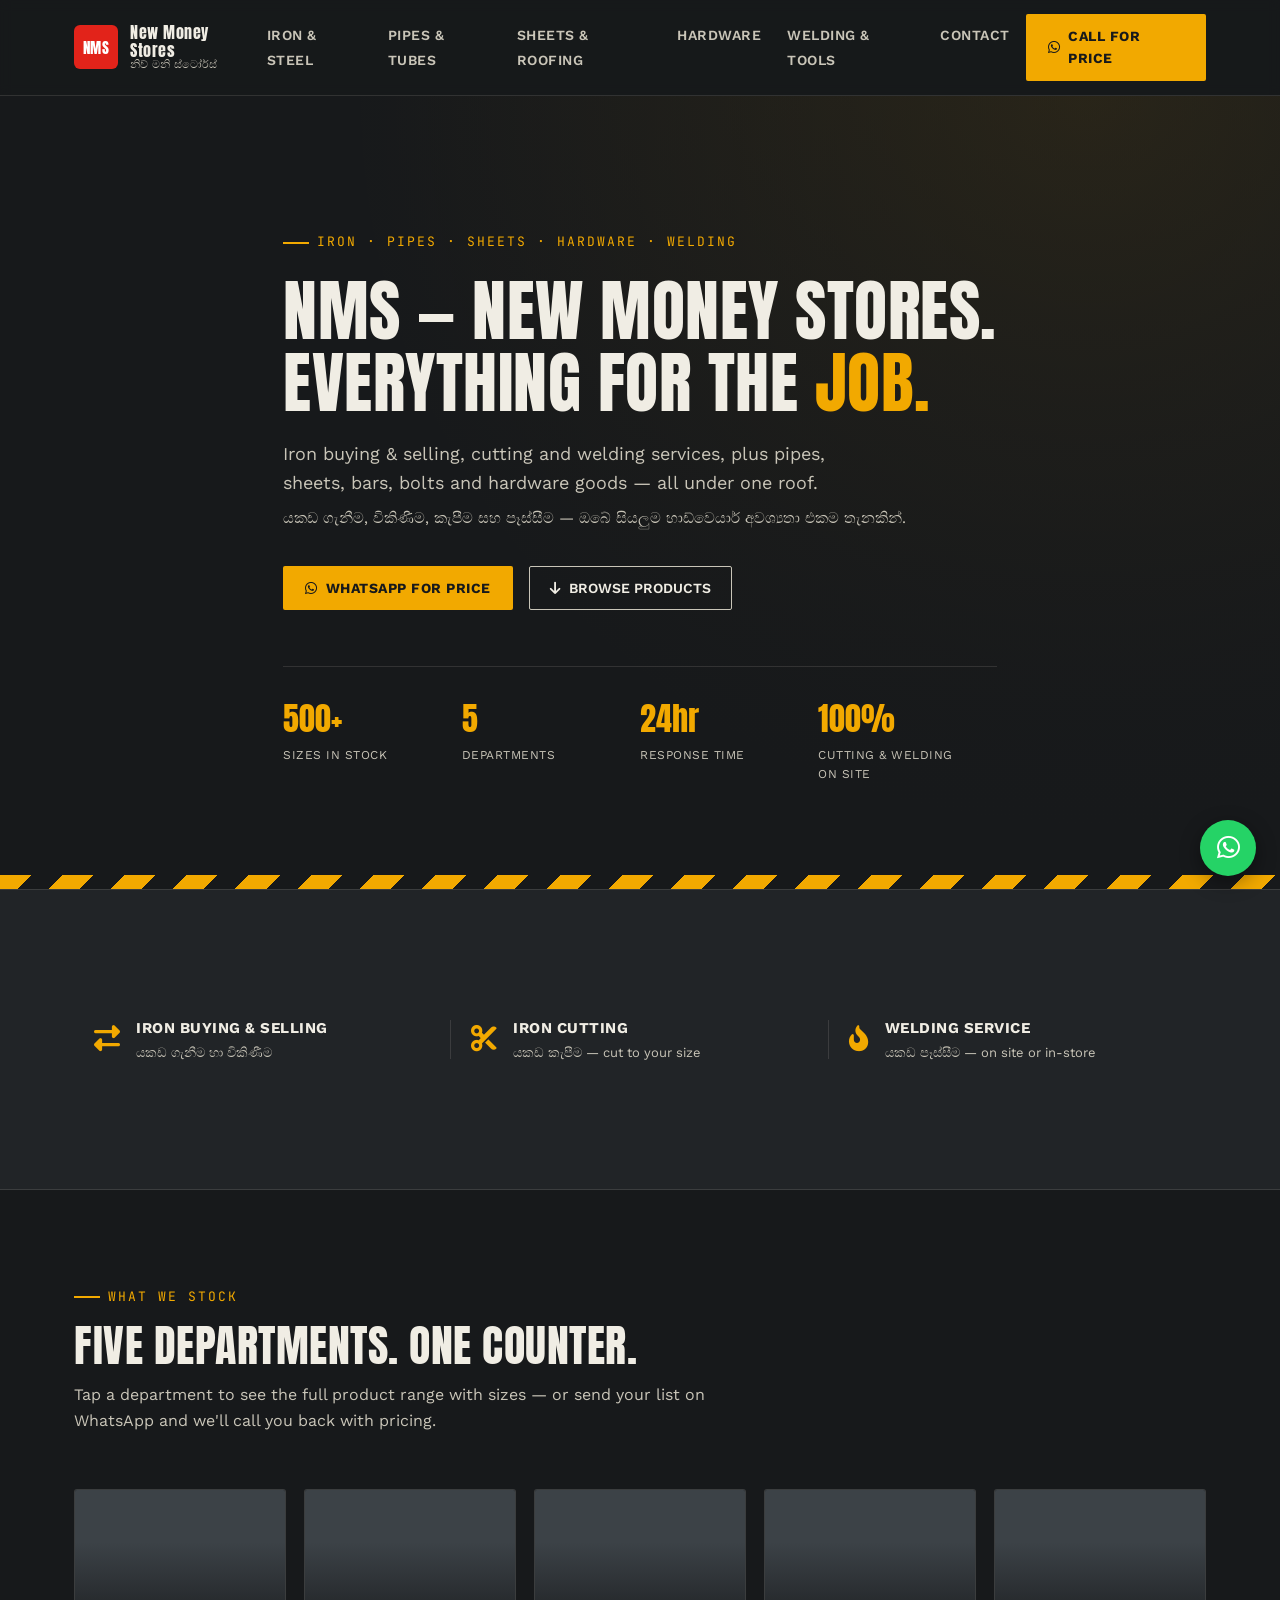
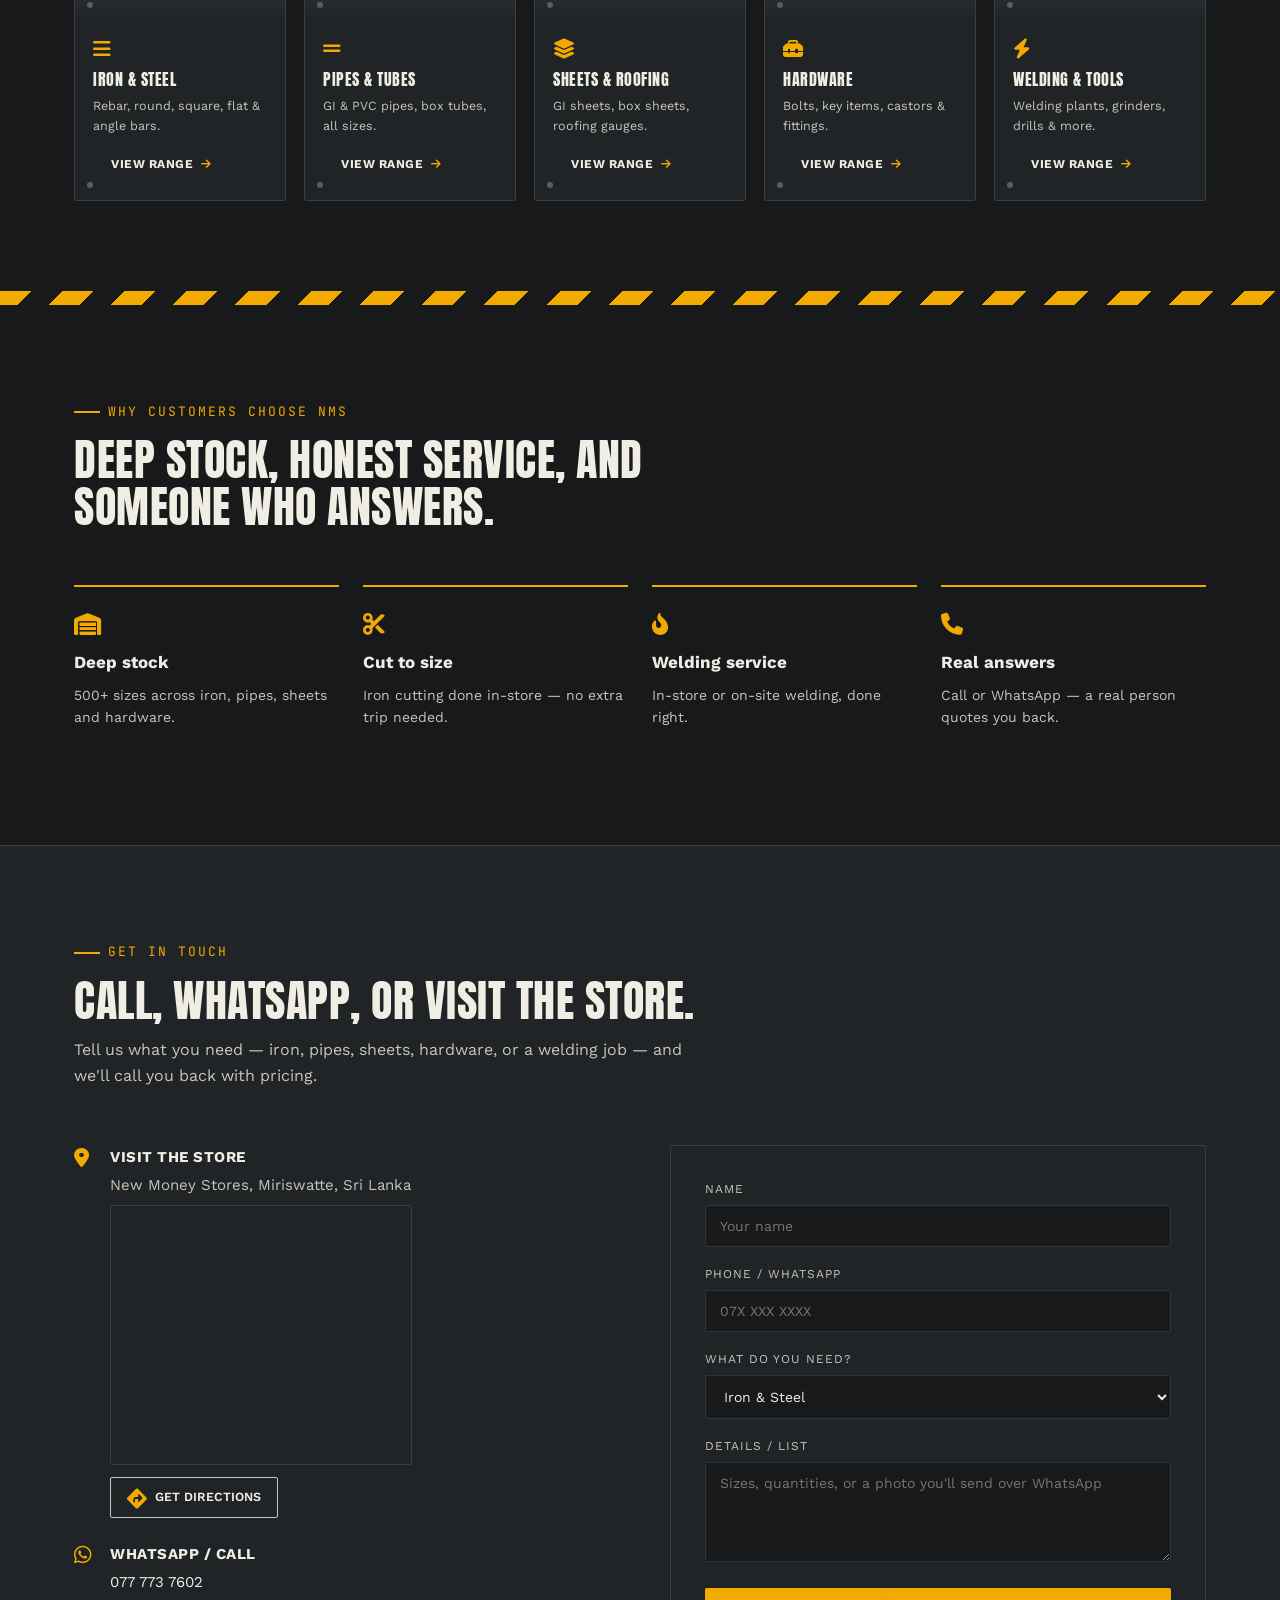
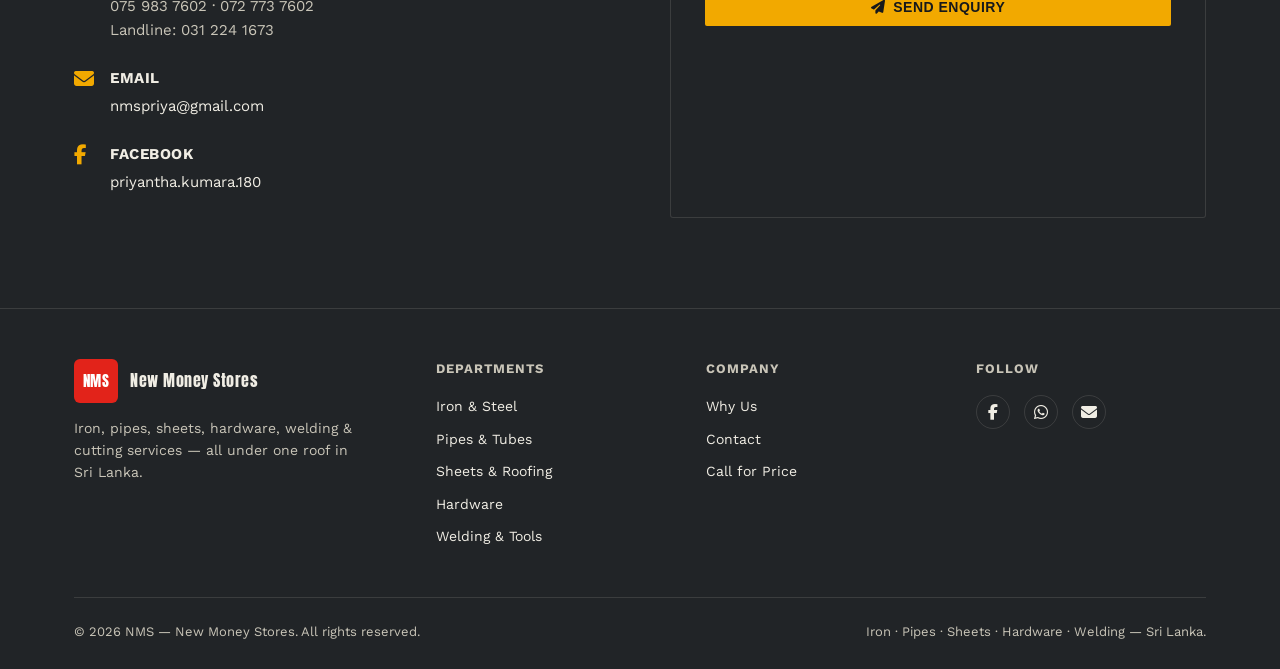
==== index.html @ d0cab682 "Update index.html" ====
<!DOCTYPE html>
<html lang="en">
<head>
<meta charset="UTF-8">
<meta name="viewport" content="width=device-width, initial-scale=1.0">
<title>NMS — New Money Stores | Iron, Steel, Pipes, Sheets, Hardware &amp; Welding</title>
<link rel="preconnect" href="https://fonts.googleapis.com">
<link href="https://fonts.googleapis.com/css2?family=Anton&family=JetBrains+Mono:wght@400;600&family=Work+Sans:wght@400;500;600;700&display=swap" rel="stylesheet">
<link rel="stylesheet" href="https://cdnjs.cloudflare.com/ajax/libs/font-awesome/6.5.1/css/all.min.css">
<link rel="stylesheet" href="styles.css"> 
  <link rel="shortcut icon" href="logo.png" type="image/png">
</head>
<body>

<div class="progress-bar" id="progressBar"></div>

<header>
  <div class="navbar">
    <a href="index.html" class="brand">
      <div class="brand-mark">NMS</div>
      <div class="brand-word">
        <span class="en">New Money Stores</span>
        <span class="si">නිව් මනි ස්ටෝර්ස්</span>
      </div>
    </a>
    <nav id="nav">
      <ul>
        <li><a href="iron.html">Iron &amp; Steel</a></li>
        <li><a href="pipes.html">Pipes &amp; Tubes</a></li>
        <li><a href="sheets.html">Sheets &amp; Roofing</a></li>
        <li><a href="hardware.html">Hardware</a></li>
        <li><a href="welding.html">Welding &amp; Tools</a></li>
        <li><a href="#contact">Contact</a></li>
      </ul>
    </nav>
    <a href="https://wa.me/94777737602" target="_blank" class="cta-btn"><i class="fa-brands fa-whatsapp"></i> Call for Price</a>
    <button class="menu-toggle" id="menuToggle"><i class="fa-solid fa-bars"></i></button>
  </div>
</header>

<div id="top"></div>

<section class="hero">
  <div class="hero-bg" style="background-image:url('https://upload.wikimedia.org/wikipedia/commons/5/57/Custom_heavy_steel_structures_and_wind_power_components.jpg');"></div>
  <div class="hero-inner">
    <span class="eyebrow">Iron · Pipes · Sheets · Hardware · Welding</span>
    <h1>NMS — New Money Stores.<br>Everything for the <span>job.</span></h1>
    <p class="lead">Iron buying &amp; selling, cutting and welding services, plus pipes, sheets, bars, bolts and hardware goods — all under one roof.</p>
    <p class="sinhala">යකඩ ගැනීම, විකිණීම, කැපීම සහ පෑස්සීම — ඔබේ සියලුම හාඩ්වෙයාර් අවශ්‍යතා එකම තැනකින්.</p>
    <div class="hero-ctas">
      <a href="https://wa.me/94777737602" target="_blank" class="cta-btn"><i class="fa-brands fa-whatsapp"></i> WhatsApp for Price</a>
      <a href="#departments" class="cta-outline"><i class="fa-solid fa-arrow-down"></i> Browse Products</a>
    </div>
    <div class="hero-stats">
      <div class="stat"><div class="num">500+</div><div class="label">Sizes in stock</div></div>
      <div class="stat"><div class="num">5</div><div class="label">Departments</div></div>
      <div class="stat"><div class="num">24hr</div><div class="label">Response time</div></div>
      <div class="stat"><div class="num">100%</div><div class="label">Cutting &amp; welding on site</div></div>
    </div>
  </div>
</section>

<div class="hazard"></div>

<section class="services-strip">
  <div class="wrap">
    <div class="service-item">
      <i class="fa-solid fa-right-left"></i>
      <div><h4>Iron Buying &amp; Selling</h4><p>යකඩ ගැනීම හා විකිණීම</p></div>
    </div>
    <div class="service-item">
      <i class="fa-solid fa-scissors"></i>
      <div><h4>Iron Cutting</h4><p>යකඩ කැපීම — cut to your size</p></div>
    </div>
    <div class="service-item">
      <i class="fa-solid fa-fire-flame-curved"></i>
      <div><h4>Welding Service</h4><p>යකඩ පෑස්සීම — on site or in-store</p></div>
    </div>
  </div>
</section>

<section id="departments">
  <div class="wrap">
    <div class="section-head">
      <span class="eyebrow">What we stock</span>
      <h2>Five departments. One counter.</h2>
      <p>Tap a department to see the full product range with sizes — or send your list on WhatsApp and we'll call you back with pricing.</p>
    </div>
    <div class="cat-grid">
      <a href="iron.html" class="cat-card reveal">
        <div class="cat-thumb"><img src="https://upload.wikimedia.org/wikipedia/commons/9/9e/Rebar_01.JPG" alt="Iron rods and steel bars" onerror="this.style.display='none'"></div>
        <div class="cat-body">
          <i class="fa-solid fa-bars"></i>
          <h3>Iron &amp; Steel</h3>
          <p>Rebar, round, square, flat &amp; angle bars.</p>
        </div>
        <span class="link">View range <i class="fa-solid fa-arrow-right"></i></span>
      </a>
      <a href="pipes.html" class="cat-card reveal">
        <div class="cat-thumb"><img src="https://upload.wikimedia.org/wikipedia/commons/0/09/Steel_pipe.jpg" alt="Pipes and tubes" onerror="this.style.display='none'"></div>
        <div class="cat-body">
          <i class="fa-solid fa-grip-lines"></i>
          <h3>Pipes &amp; Tubes</h3>
          <p>GI &amp; PVC pipes, box tubes, all sizes.</p>
        </div>
        <span class="link">View range <i class="fa-solid fa-arrow-right"></i></span>
      </a>
      <a href="sheets.html" class="cat-card reveal">
        <div class="cat-thumb"><img src="https://upload.wikimedia.org/wikipedia/commons/8/87/Mild_steel_sheet_metal_close_up.jpg" alt="Stack of metal sheets" onerror="this.style.display='none'"></div>
        <div class="cat-body">
          <i class="fa-solid fa-layer-group"></i>
          <h3>Sheets &amp; Roofing</h3>
          <p>GI sheets, box sheets, roofing gauges.</p>
        </div>
        <span class="link">View range <i class="fa-solid fa-arrow-right"></i></span>
      </a>
      <a href="hardware.html" class="cat-card reveal">
        <div class="cat-thumb"><img src="https://upload.wikimedia.org/wikipedia/commons/4/4a/Bolts_and_Nuts.jpg" alt="Nuts, bolts and hardware" onerror="this.style.display='none'"></div>
        <div class="cat-body">
          <i class="fa-solid fa-toolbox"></i>
          <h3>Hardware</h3>
          <p>Bolts, key items, castors &amp; fittings.</p>
        </div>
        <span class="link">View range <i class="fa-solid fa-arrow-right"></i></span>
      </a>
      <a href="welding.html" class="cat-card reveal">
        <div class="cat-thumb"><img src="https://upload.wikimedia.org/wikipedia/commons/a/aa/GMAW.welding.af.ncs.jpg" alt="Welding and power tools" onerror="this.style.display='none'"></div>
        <div class="cat-body">
          <i class="fa-solid fa-bolt"></i>
          <h3>Welding &amp; Tools</h3>
          <p>Welding plants, grinders, drills &amp; more.</p>
        </div>
        <span class="link">View range <i class="fa-solid fa-arrow-right"></i></span>
      </a>
    </div>
  </div>
</section>

<div class="hazard"></div>

<section id="about">
  <div class="wrap">
    <div class="section-head">
      <span class="eyebrow">Why customers choose NMS</span>
      <h2>Deep stock, honest service, and someone who answers.</h2>
    </div>
    <div class="why-grid">
      <div class="why-card reveal">
        <i class="fa-solid fa-warehouse"></i>
        <h4>Deep stock</h4>
        <p>500+ sizes across iron, pipes, sheets and hardware.</p>
      </div>
      <div class="why-card reveal">
        <i class="fa-solid fa-scissors"></i>
        <h4>Cut to size</h4>
        <p>Iron cutting done in-store — no extra trip needed.</p>
      </div>
      <div class="why-card reveal">
        <i class="fa-solid fa-fire-flame-curved"></i>
        <h4>Welding service</h4>
        <p>In-store or on-site welding, done right.</p>
      </div>
      <div class="why-card reveal">
        <i class="fa-solid fa-phone"></i>
        <h4>Real answers</h4>
        <p>Call or WhatsApp — a real person quotes you back.</p>
      </div>
    </div>
  </div>
</section>

<section id="contact" style="background:var(--charcoal-2);border-top:1px solid var(--line);">
  <div class="wrap">
    <div class="section-head">
      <span class="eyebrow">Get in touch</span>
      <h2>Call, WhatsApp, or visit the store.</h2>
      <p>Tell us what you need — iron, pipes, sheets, hardware, or a welding job — and we'll call you back with pricing.</p>
    </div>
    <div class="contact-grid">
      <div class="contact-info">
        <div class="item">
          <i class="fa-solid fa-location-dot"></i>
          <div>
            <h4>Visit the store</h4>
            <p>New Money Stores, Miriswatte, Sri Lanka</p>
            <div class="map-embed" style="height:260px;padding:0;">
              <iframe src="https://www.google.com/maps?q=New+money+stores,+Miriswatte&output=embed" width="100%" height="100%" style="border:0;filter:grayscale(35%) contrast(1.1);" allowfullscreen="" loading="lazy" referrerpolicy="no-referrer-when-downgrade"></iframe>
            </div>
            <a href="https://maps.app.goo.gl/frt9nfowcyJTjG4cA?g_st=ac" target="_blank" class="cta-outline" style="margin-top:12px;padding:8px 16px;font-size:12.5px;"><i class="fa-solid fa-diamond-turn-right"></i> Get Directions</a>
          </div>
        </div>
        <div class="item">
          <i class="fa-brands fa-whatsapp"></i>
          <div>
            <h4>WhatsApp / Call</h4>
            <p><a href="https://wa.me/94777737602" target="_blank">077 773 7602</a></p>
            <p>075 983 7602 &middot; 072 773 7602</p>
            <p>Landline: 031 224 1673</p>
          </div>
        </div>
        <div class="item">
          <i class="fa-solid fa-envelope"></i>
          <div><h4>Email</h4><p><a href="mailto:nmspriya@gmail.com">nmspriya@gmail.com</a></p></div>
        </div>
        <div class="item">
          <i class="fa-brands fa-facebook-f"></i>
          <div><h4>Facebook</h4><p><a href="https://facebook.com/priyantha.kumara.180" target="_blank">priyantha.kumara.180</a></p></div>
        </div>
      </div>
      <form>
        <label for="name">Name</label>
        <input id="name" type="text" placeholder="Your name">
        <label for="phone">Phone / WhatsApp</label>
        <input id="phone" type="tel" placeholder="07X XXX XXXX">
        <label for="category">What do you need?</label>
        <select id="category">
          <option>Iron &amp; Steel</option>
          <option>Pipes &amp; Tubes</option>
          <option>Sheets &amp; Roofing</option>
          <option>Hardware</option>
          <option>Welding &amp; Power Tools</option>
          <option>Not sure — please advise</option>
        </select>
        <label for="msg">Details / list</label>
        <textarea id="msg" placeholder="Sizes, quantities, or a photo you'll send over WhatsApp"></textarea>
        <button type="submit" class="cta-btn"><i class="fa-solid fa-paper-plane"></i> Send Enquiry</button>
      </form>
    </div>
  </div>
</section>

<footer>
  <div class="wrap">
    <div class="footer-grid">
      <div>
        <a href="index.html" class="brand" style="margin-bottom:14px;">
          <div class="brand-mark">NMS</div>
          <div class="brand-word"><span class="en">New Money Stores</span></div>
        </a>
        <p style="color:var(--paper-dim);font-size:14px;max-width:280px;">Iron, pipes, sheets, hardware, welding &amp; cutting services — all under one roof in Sri Lanka.</p>
      </div>
      <div>
        <h5>Departments</h5>
        <ul>
          <li><a href="iron.html">Iron &amp; Steel</a></li>
          <li><a href="pipes.html">Pipes &amp; Tubes</a></li>
          <li><a href="sheets.html">Sheets &amp; Roofing</a></li>
          <li><a href="hardware.html">Hardware</a></li>
          <li><a href="welding.html">Welding &amp; Tools</a></li>
        </ul>
      </div>
      <div>
        <h5>Company</h5>
        <ul>
          <li><a href="#about">Why Us</a></li>
          <li><a href="#contact">Contact</a></li>
          <li><a href="https://wa.me/94777737602" target="_blank">Call for Price</a></li>
        </ul>
      </div>
      <div>
        <h5>Follow</h5>
        <div class="social">
          <a href="https://facebook.com/priyantha.kumara.180" target="_blank"><i class="fa-brands fa-facebook-f"></i></a>
          <a href="https://wa.me/94777737602" target="_blank"><i class="fa-brands fa-whatsapp"></i></a>
          <a href="mailto:nmspriya@gmail.com"><i class="fa-solid fa-envelope"></i></a>
        </div>
      </div>
    </div>
    <div class="footer-bottom">
      <span>&copy; 2026 NMS — New Money Stores. All rights reserved.</span>
      <span>Iron &middot; Pipes &middot; Sheets &middot; Hardware &middot; Welding — Sri Lanka.</span>
    </div>
  </div>
</footer>

<a href="https://wa.me/94777737602" target="_blank" class="whatsapp-float"><i class="fa-brands fa-whatsapp"></i></a>

<script src="script.js"></script>
</body>
</html>
---- styles.css ----
:root{
  --charcoal:#17191b;
  --charcoal-2:#212427;
  --steel:#3c4247;
  --steel-light:#565e64;
  --paper:#f0ede4;
  --paper-dim:#c9c5b8;
  --amber:#f2a900;
  --rust:#d3541f;
  --brand-red:#e2231a;
  --line: rgba(240,237,228,0.12);
}
*{margin:0;padding:0;box-sizing:border-box;}
html{scroll-behavior:smooth;}
body{
  background:var(--charcoal);
  color:var(--paper);
  font-family:'Work Sans',sans-serif;
  line-height:1.6;
  overflow-x:hidden;
}
h1,h2,h3,.display{
  font-family:'Anton',sans-serif;
  font-weight:400;
  text-transform:uppercase;
  letter-spacing:0.5px;
  line-height:1.05;
}
.mono{font-family:'JetBrains Mono',monospace;}
a{color:inherit;text-decoration:none;}
ul{list-style:none;}
img{max-width:100%;display:block;}
.wrap{max-width:1180px;margin:0 auto;padding:0 24px;}

.hazard{
  height:14px;
  background:repeating-linear-gradient(135deg,var(--amber) 0 22px,#17191b 22px 44px);
}

/* Header / Logo */
header{
  position:sticky;top:0;z-index:100;
  background:rgba(23,25,27,0.92);
  backdrop-filter:blur(6px);
  border-bottom:1px solid var(--line);
}
.navbar{display:flex;align-items:center;justify-content:space-between;padding:14px 24px;max-width:1180px;margin:0 auto;gap:16px;}
.brand{display:flex;align-items:center;gap:12px;}
.brand-mark{
  width:44px;height:44px;flex-shrink:0;background:var(--brand-red);color:#fff;
  display:flex;align-items:center;justify-content:center;font-family:'Anton',sans-serif;
  font-size:15px;border-radius:6px;letter-spacing:0.5px;line-height:1;
}
.brand-word{display:flex;flex-direction:column;line-height:1.15;}
.brand-word .en{font-family:'Anton',sans-serif;font-size:16px;letter-spacing:0.5px;}
.brand-word .si{font-size:11px;color:var(--paper-dim);font-family:'Work Sans',sans-serif;}
nav ul{display:flex;gap:26px;}
nav a{font-size:14px;font-weight:600;text-transform:uppercase;letter-spacing:0.5px;color:var(--paper-dim);transition:color .2s;}
nav a:hover, nav a.active{color:var(--amber);}
.cta-btn{
  background:var(--amber);color:var(--charcoal);font-weight:700;
  padding:11px 22px;border-radius:2px;font-size:14px;text-transform:uppercase;letter-spacing:0.5px;
  display:inline-flex;align-items:center;gap:8px;transition:background .2s,transform .2s;
  border:none;cursor:pointer;
}
.cta-btn:hover{background:var(--rust);color:var(--paper);transform:translateY(-1px);}
.cta-btn.small{padding:8px 16px;font-size:12.5px;}
.cta-outline{
  border:1.5px solid var(--paper-dim);color:var(--paper);
  padding:10px 20px;border-radius:2px;font-size:14px;font-weight:600;text-transform:uppercase;
  display:inline-flex;align-items:center;gap:8px;
}
.cta-outline:hover{border-color:var(--amber);color:var(--amber);}
.menu-toggle{display:none;background:none;border:none;color:var(--paper);font-size:24px;cursor:pointer;}

.progress-bar{position:fixed;top:0;left:0;height:3px;width:0%;background:var(--amber);z-index:300;transition:width .1s linear;}

/* Hero (home page) */
.hero{
  position:relative;padding:130px 24px 90px;overflow:hidden;min-height:600px;display:flex;align-items:center;
}
.hero-bg{
  position:absolute;inset:0;z-index:0;
  background-size:cover;background-position:center 60%;
  filter:grayscale(45%) contrast(1.15) brightness(0.55);
  transform:scale(1.08);
}
.hero::before{
  content:"";position:absolute;inset:0;z-index:1;
  background:
    linear-gradient(180deg, rgba(23,25,27,0.55) 0%, rgba(23,25,27,0.75) 55%, var(--charcoal) 100%),
    radial-gradient(circle at 85% 0%, rgba(242,169,0,0.18), transparent 55%);
}
.hero-inner{max-width:1180px;margin:0 auto;position:relative;z-index:2;}
.hero-inner h1, .hero-inner p, .hero-inner .eyebrow, .hero-inner .hero-ctas, .hero-inner .hero-stats{
  opacity:0;animation:riseIn .8s ease forwards;
}
.hero-inner .eyebrow{animation-delay:.05s;}
.hero-inner h1{animation-delay:.15s;}
.hero-inner p.lead{animation-delay:.3s;}
.hero-inner p.sinhala{animation-delay:.4s;opacity:0;animation:riseIn .8s ease forwards;}
.hero-inner .hero-ctas{animation-delay:.5s;}
.hero-inner .hero-stats{animation-delay:.65s;}
@keyframes riseIn{from{opacity:0;transform:translateY(18px);}to{opacity:1;transform:translateY(0);}}
@media (prefers-reduced-motion: reduce){
  .hero-inner h1, .hero-inner p, .hero-inner .eyebrow, .hero-inner .hero-ctas, .hero-inner .hero-stats{animation:none;opacity:1;}
}
.eyebrow{
  display:inline-flex;align-items:center;gap:8px;
  color:var(--amber);font-family:'JetBrains Mono',monospace;font-size:13px;
  letter-spacing:2px;text-transform:uppercase;margin-bottom:22px;
}
.eyebrow::before{content:"";width:26px;height:2px;background:var(--amber);display:inline-block;}
.hero h1{font-size:clamp(38px,5.6vw,68px);max-width:820px;}
.hero h1 span{color:var(--amber);}
.hero p.lead{max-width:580px;margin-top:22px;font-size:18px;color:var(--paper-dim);}
.hero .sinhala{font-family:'Work Sans',sans-serif;font-size:15px;color:var(--paper-dim);margin-top:8px;opacity:0.85;}
.hero-ctas{display:flex;gap:16px;margin-top:36px;flex-wrap:wrap;}
.hero-stats{display:flex;gap:0;margin-top:56px;border-top:1px solid var(--line);padding-top:26px;flex-wrap:wrap;}
.stat{flex:1;min-width:140px;padding-right:24px;}
.stat .num{font-family:'Anton',sans-serif;font-size:32px;color:var(--amber);}
.stat .label{font-size:12px;color:var(--paper-dim);text-transform:uppercase;letter-spacing:0.5px;margin-top:2px;}

/* Page hero (department pages) */
.page-hero{
  position:relative;padding:64px 24px 50px;overflow:hidden;min-height:260px;
  display:flex;align-items:flex-end;
}
.page-hero-bg{
  position:absolute;inset:0;z-index:0;background-size:cover;background-position:center;
  filter:grayscale(55%) contrast(1.15) brightness(0.45) sepia(6%);
}
.page-hero::before{
  content:"";position:absolute;inset:0;z-index:1;
  background:linear-gradient(180deg, rgba(23,25,27,0.4) 0%, var(--charcoal) 100%);
}
.page-hero-inner{position:relative;z-index:2;max-width:1180px;margin:0 auto;padding:0 24px;width:100%;}
.breadcrumb{font-family:'JetBrains Mono',monospace;font-size:12.5px;color:var(--paper-dim);margin-bottom:14px;}
.breadcrumb a:hover{color:var(--amber);}
.page-hero h1{font-size:clamp(32px,5vw,54px);}
.page-hero p{color:var(--paper-dim);margin-top:12px;max-width:560px;font-size:16px;}

section{padding:90px 0;}
.section-head{max-width:640px;margin-bottom:56px;}
.section-head .eyebrow{margin-bottom:14px;}
.section-head h2{font-size:clamp(28px,4vw,44px);}
.section-head p{color:var(--paper-dim);margin-top:14px;font-size:16px;}

/* Services strip */
.services-strip{background:var(--charcoal-2);border-top:1px solid var(--line);border-bottom:1px solid var(--line);}
.services-strip .wrap{display:grid;grid-template-columns:repeat(3,1fr);gap:0;padding-top:36px;padding-bottom:36px;}
.service-item{display:flex;align-items:center;gap:16px;padding:0 20px;position:relative;}
.service-item:not(:last-child)::after{content:"";position:absolute;right:0;top:10%;height:80%;width:1px;background:var(--line);}
.service-item i{font-size:26px;color:var(--amber);flex-shrink:0;}
.service-item h4{font-size:15px;text-transform:uppercase;letter-spacing:0.5px;margin-bottom:3px;}
.service-item p{font-size:13px;color:var(--paper-dim);}

/* Category overview grid (home) */
.cat-grid{display:grid;grid-template-columns:repeat(5,1fr);gap:18px;}
.cat-card{
  background:var(--charcoal-2);border:1px solid var(--line);border-radius:3px;
  padding:0 0 22px;position:relative;transition:transform .25s,border-color .25s;overflow:hidden;
  display:block;
}
.cat-card::before,.cat-card::after{
  content:"";position:absolute;width:6px;height:6px;border-radius:50%;
  background:var(--steel-light);top:112px;left:12px;box-shadow:calc(100% - 6px) 0 0 var(--steel-light);z-index:3;
}
.cat-card::after{top:auto;bottom:12px;box-shadow:calc(100% - 6px) 0 0 var(--steel-light);}
.cat-card:hover{transform:translateY(-6px);border-color:var(--amber);}
.cat-thumb{position:relative;height:130px;overflow:hidden;background:var(--steel);}
.cat-thumb img{
  width:100%;height:100%;object-fit:cover;
  filter:grayscale(85%) contrast(1.1) brightness(0.75);
  transition:filter .4s ease,transform .5s ease;
}
.cat-card:hover .cat-thumb img{filter:grayscale(0%) contrast(1.05) brightness(0.9);transform:scale(1.06);}
.cat-thumb::after{content:"";position:absolute;inset:0;background:linear-gradient(180deg,transparent 40%,var(--charcoal-2) 100%);}
.cat-body{padding:18px 18px 0;}
.cat-card i{font-size:20px;color:var(--amber);margin-bottom:12px;display:inline-block;}
.cat-card h3{font-size:16px;margin-bottom:8px;}
.cat-card p{font-size:12.5px;color:var(--paper-dim);margin-bottom:14px;}
.cat-card .link{font-size:12px;font-weight:700;text-transform:uppercase;color:var(--paper);letter-spacing:0.5px;padding:0 18px 4px;display:inline-block;margin-left:18px;}
.cat-card .link i{font-size:11px;margin:0 0 0 4px;}

.reveal{opacity:0;transform:translateY(28px);transition:opacity .7s ease, transform .7s ease;}
.reveal.visible{opacity:1;transform:translateY(0);}
.cat-grid .cat-card:nth-child(1){transition-delay:0s;}
.cat-grid .cat-card:nth-child(2){transition-delay:.08s;}
.cat-grid .cat-card:nth-child(3){transition-delay:.16s;}
.cat-grid .cat-card:nth-child(4){transition-delay:.24s;}
.cat-grid .cat-card:nth-child(5){transition-delay:.32s;}
.why-grid .why-card:nth-child(1){transition-delay:0s;}
.why-grid .why-card:nth-child(2){transition-delay:.1s;}
.why-grid .why-card:nth-child(3){transition-delay:.2s;}
.why-grid .why-card:nth-child(4){transition-delay:.3s;}
.product-grid .product-card:nth-child(4n+1){transition-delay:0s;}
.product-grid .product-card:nth-child(4n+2){transition-delay:.06s;}
.product-grid .product-card:nth-child(4n+3){transition-delay:.12s;}
.product-grid .product-card:nth-child(4n+4){transition-delay:.18s;}
@media (prefers-reduced-motion: reduce){.reveal{opacity:1;transform:none;transition:none;}}

/* Bands (home page department previews) */
.band{border-top:1px solid var(--line);}
.band.alt{background:var(--charcoal-2);}
.band-inner{display:grid;grid-template-columns:0.9fr 1.1fr;gap:60px;align-items:start;}
.band-visual{
  background:var(--steel);border-radius:3px;min-height:360px;position:relative;overflow:hidden;
  display:flex;align-items:center;justify-content:center;border:1px solid var(--line);
}
.band-visual img{
  position:absolute;inset:0;width:100%;height:100%;object-fit:cover;
  filter:grayscale(70%) contrast(1.15) brightness(0.62) sepia(8%);
  transition:transform .6s ease, filter .5s ease;
}
.band-visual:hover img{transform:scale(1.05);filter:grayscale(20%) contrast(1.1) brightness(0.75) sepia(4%);}
.band-visual::before{
  content:"";position:absolute;inset:0;z-index:1;
  background:linear-gradient(160deg, rgba(242,169,0,0.16), rgba(23,25,27,0.35) 60%);
  mix-blend-mode:multiply;
}
.band-visual .tag{
  position:absolute;bottom:18px;left:18px;background:var(--amber);color:var(--charcoal);
  font-family:'JetBrains Mono',monospace;font-size:12px;padding:6px 12px;border-radius:2px;font-weight:600;z-index:3;
}
.band-text .num-tag{font-family:'JetBrains Mono',monospace;color:var(--amber);font-size:13px;letter-spacing:2px;margin-bottom:10px;display:block;}
.band-text h3{font-size:clamp(24px,3vw,34px);margin-bottom:16px;}
.band-text p{color:var(--paper-dim);margin-bottom:24px;max-width:520px;}
.spec-grid{display:grid;grid-template-columns:1fr 1fr;gap:12px 24px;margin-bottom:28px;}
.spec-grid div{border-bottom:1px solid var(--line);padding-bottom:10px;}
.spec-grid .k{font-size:11px;text-transform:uppercase;letter-spacing:1px;color:var(--paper-dim);}
.spec-grid .v{font-family:'JetBrains Mono',monospace;font-size:13.5px;margin-top:2px;}
.price-note{
  display:inline-flex;align-items:center;gap:8px;background:rgba(242,169,0,0.1);
  border:1px solid rgba(242,169,0,0.35);color:var(--amber);font-size:12.5px;
  padding:8px 14px;border-radius:2px;margin-bottom:20px;font-weight:600;
}

/* Product grid (department pages) */
.product-grid{display:grid;grid-template-columns:repeat(4,1fr);gap:20px;}
.product-card{
  background:var(--charcoal-2);border:1px solid var(--line);border-radius:3px;overflow:hidden;
  display:flex;flex-direction:column;transition:transform .25s,border-color .25s;
}
.product-card:hover{transform:translateY(-5px);border-color:var(--amber);}
.product-thumb{position:relative;height:150px;overflow:hidden;background:var(--steel);}
.product-thumb img{
  width:100%;height:100%;object-fit:cover;filter:grayscale(75%) contrast(1.1) brightness(0.78);
  transition:filter .4s ease,transform .5s ease;
}
.product-card:hover .product-thumb img{filter:grayscale(10%) contrast(1.05) brightness(0.92);transform:scale(1.07);}
.product-body{padding:16px 16px 18px;display:flex;flex-direction:column;flex:1;}
.product-body h4{font-family:'Work Sans',sans-serif;font-weight:700;font-size:14.5px;margin-bottom:6px;}
.product-body .spec{font-family:'JetBrains Mono',monospace;font-size:12px;color:var(--paper-dim);margin-bottom:14px;}
.product-body .call-price{
  margin-top:auto;display:flex;align-items:center;justify-content:space-between;gap:8px;
  font-size:12px;color:var(--amber);font-weight:700;text-transform:uppercase;letter-spacing:0.4px;
  border-top:1px solid var(--line);padding-top:12px;
}
.product-body .call-price i{font-size:15px;}

.subcategory-head{margin:56px 0 24px;}
.subcategory-head:first-of-type{margin-top:0;}
.subcategory-head h3{font-size:20px;color:var(--paper);display:flex;align-items:center;gap:10px;}
.subcategory-head h3::before{content:"";width:20px;height:3px;background:var(--amber);display:inline-block;}

.bottom-cta{
  background:var(--charcoal-2);border-top:1px solid var(--line);border-bottom:1px solid var(--line);
  padding:56px 0;text-align:center;
}
.bottom-cta h2{font-size:clamp(24px,3.4vw,36px);margin-bottom:14px;}
.bottom-cta p{color:var(--paper-dim);margin-bottom:26px;max-width:500px;margin-left:auto;margin-right:auto;}

/* Why us */
.why-grid{display:grid;grid-template-columns:repeat(4,1fr);gap:24px;}
.why-card{padding:26px 0;border-top:2px solid var(--amber);}
.why-card i{font-size:22px;color:var(--amber);margin-bottom:14px;}
.why-card h4{font-family:'Work Sans',sans-serif;font-weight:700;font-size:17px;margin-bottom:8px;}
.why-card p{font-size:14px;color:var(--paper-dim);}

/* Contact */
.contact-grid{display:grid;grid-template-columns:1fr 1fr;gap:60px;}
.contact-info .item{display:flex;gap:16px;margin-bottom:24px;}
.contact-info .item i{color:var(--amber);font-size:20px;margin-top:3px;width:20px;}
.contact-info .item h4{font-size:15px;text-transform:uppercase;letter-spacing:0.5px;margin-bottom:4px;}
.contact-info .item p{color:var(--paper-dim);font-size:15px;}
.contact-info .item a{color:var(--paper);}
.contact-info .item a:hover{color:var(--amber);}
.map-embed{
  margin-top:8px;border-radius:3px;overflow:hidden;border:1px solid var(--line);
  height:220px;background:var(--charcoal-2);display:flex;align-items:center;justify-content:center;
  color:var(--paper-dim);font-size:13px;text-align:center;padding:20px;
}
form{background:var(--charcoal-2);padding:34px;border:1px solid var(--line);border-radius:3px;}
form label{font-size:12px;text-transform:uppercase;letter-spacing:1px;color:var(--paper-dim);display:block;margin-bottom:6px;}
form input,form select,form textarea{
  width:100%;background:var(--charcoal);border:1px solid var(--line);color:var(--paper);
  padding:12px 14px;margin-bottom:18px;border-radius:2px;font-family:'Work Sans',sans-serif;font-size:14px;
}
form input:focus,form select:focus,form textarea:focus{outline:2px solid var(--amber);border-color:transparent;}
form textarea{resize:vertical;min-height:100px;}
form button{width:100%;justify-content:center;}

footer{border-top:1px solid var(--line);padding:50px 0 26px;background:var(--charcoal-2);}
.footer-grid{display:grid;grid-template-columns:1.4fr 1fr 1fr 1fr;gap:40px;margin-bottom:40px;}
.footer-grid h5{font-size:13px;text-transform:uppercase;letter-spacing:1px;margin-bottom:16px;color:var(--paper-dim);}
.footer-grid ul li{margin-bottom:10px;font-size:14px;}
.footer-grid ul li a:hover{color:var(--amber);}
.footer-bottom{display:flex;justify-content:space-between;align-items:center;padding-top:24px;border-top:1px solid var(--line);font-size:13px;color:var(--paper-dim);flex-wrap:wrap;gap:12px;}
.social{display:flex;gap:14px;}
.social a{width:34px;height:34px;border:1px solid var(--line);border-radius:50%;display:flex;align-items:center;justify-content:center;transition:border-color .2s,color .2s;}
.social a:hover{border-color:var(--amber);color:var(--amber);}

.whatsapp-float{
  position:fixed;bottom:24px;right:24px;z-index:200;
  background:#25D366;color:#fff;width:56px;height:56px;border-radius:50%;
  display:flex;align-items:center;justify-content:center;font-size:26px;
  box-shadow:0 6px 20px rgba(0,0,0,0.4);
}

@media(max-width:1000px){
  .cat-grid{grid-template-columns:repeat(3,1fr);}
  .product-grid{grid-template-columns:repeat(3,1fr);}
  .services-strip .wrap{grid-template-columns:1fr;gap:20px;}
  .service-item:not(:last-child)::after{display:none;}
}
@media(max-width:900px){
  nav{position:fixed;top:70px;left:0;right:0;background:var(--charcoal);border-bottom:1px solid var(--line);
    flex-direction:column;padding:20px 24px;display:none;}
  nav.open{display:flex;}
  nav ul{flex-direction:column;gap:18px;}
  .navbar .cta-btn{display:none;}
  .menu-toggle{display:block;}
  .why-grid{grid-template-columns:repeat(2,1fr);}
  .band-inner{grid-template-columns:1fr;gap:30px;}
  .band-visual{min-height:220px;}
  .contact-grid{grid-template-columns:1fr;}
  .footer-grid{grid-template-columns:1fr 1fr;}
  .hero-stats{gap:20px;}
}
@media(max-width:600px){
  .cat-grid{grid-template-columns:repeat(2,1fr);}
  .product-grid{grid-template-columns:repeat(2,1fr);}
}
@media(max-width:520px){
  .cat-grid{grid-template-columns:1fr;}
  .product-grid{grid-template-columns:1fr;}
  .why-grid{grid-template-columns:1fr;}
  .footer-grid{grid-template-columns:1fr;}
  .spec-grid{grid-template-columns:1fr;}
}
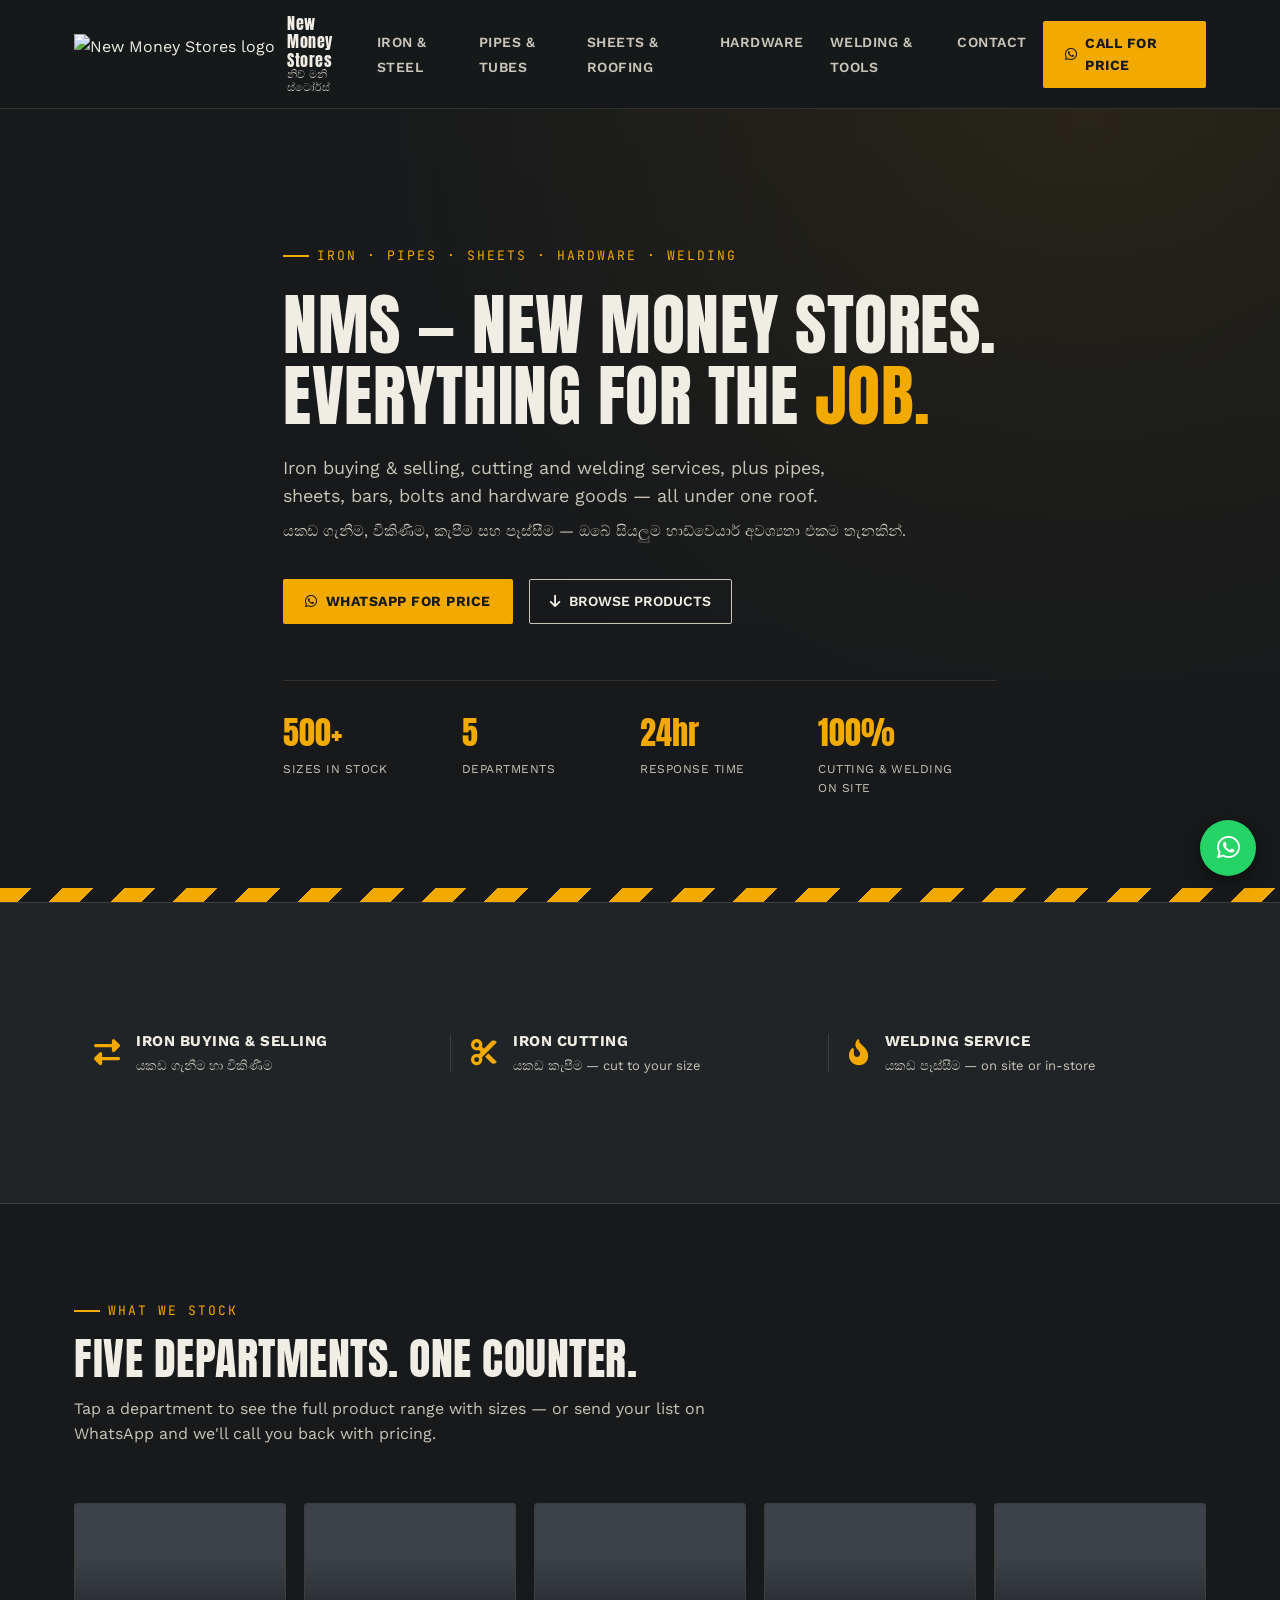
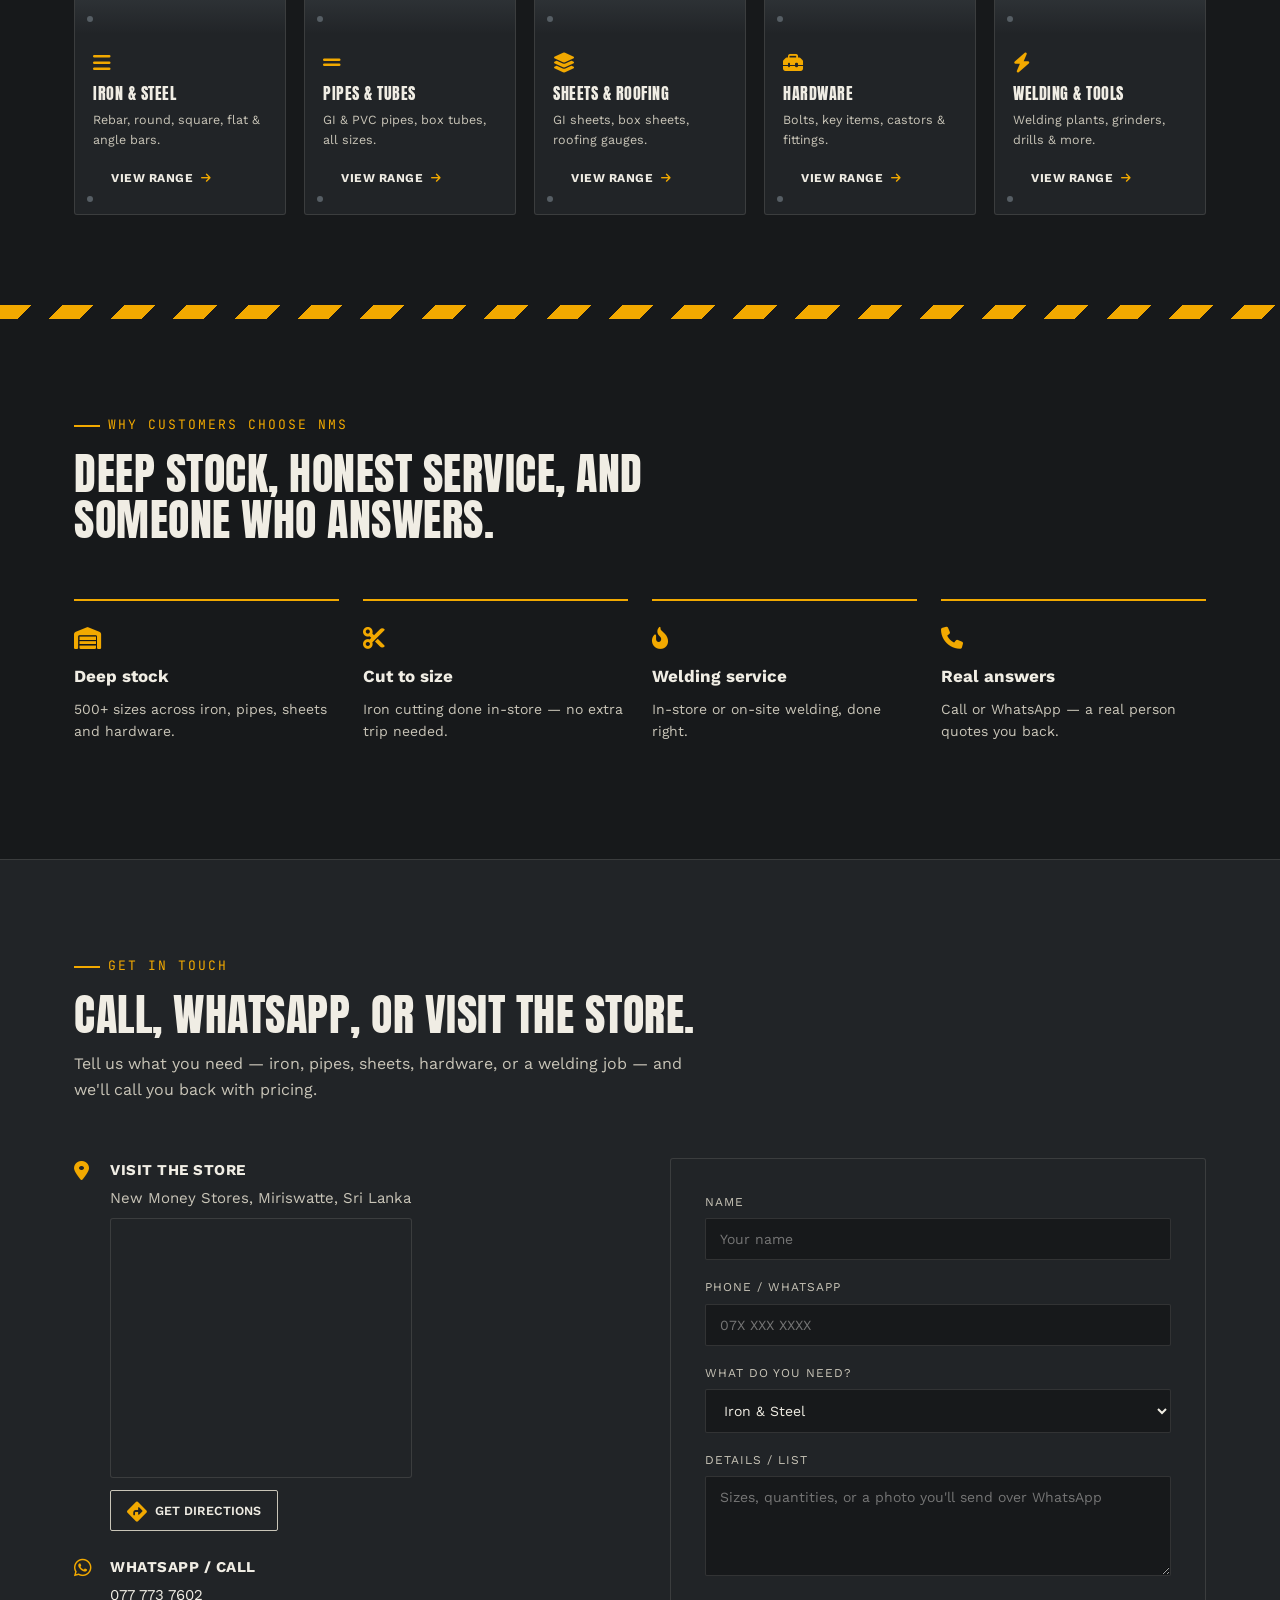
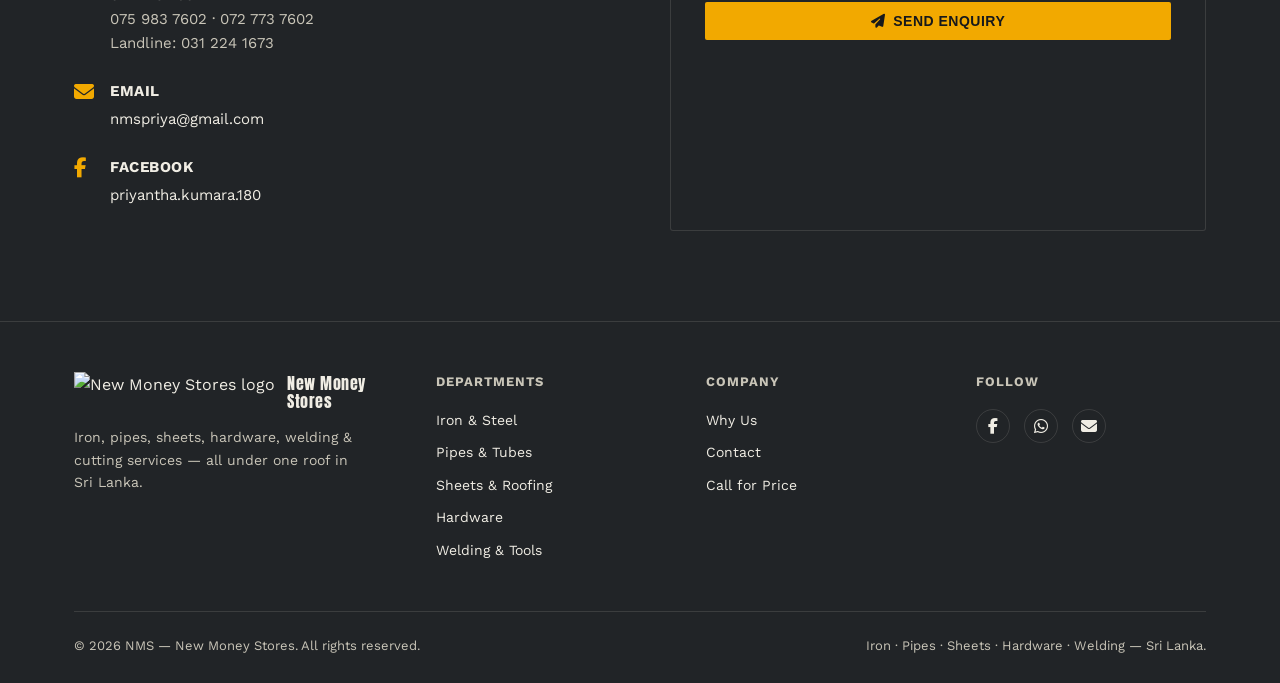
==== commit 890413f8: "Add files via upload" ====
--- a/index.html
+++ b/index.html
@@ -7,8 +7,7 @@
 <link rel="preconnect" href="https://fonts.googleapis.com">
 <link href="https://fonts.googleapis.com/css2?family=Anton&family=JetBrains+Mono:wght@400;600&family=Work+Sans:wght@400;500;600;700&display=swap" rel="stylesheet">
 <link rel="stylesheet" href="https://cdnjs.cloudflare.com/ajax/libs/font-awesome/6.5.1/css/all.min.css">
-<link rel="stylesheet" href="styles.css"> 
-  <link rel="shortcut icon" href="logo.png" type="image/png">
+<link rel="stylesheet" href="styles.css">
 </head>
 <body>
 
@@ -17,7 +16,7 @@
 <header>
   <div class="navbar">
     <a href="index.html" class="brand">
-      <div class="brand-mark">NMS</div>
+      <div class="brand-mark"><img src="https://i.imgur.com/EnyqYDz.png" alt="New Money Stores logo"></div>
       <div class="brand-word">
         <span class="en">New Money Stores</span>
         <span class="si">නිව් මනි ස්ටෝර්ස්</span>
@@ -88,7 +87,7 @@
     </div>
     <div class="cat-grid">
       <a href="iron.html" class="cat-card reveal">
-        <div class="cat-thumb"><img src="https://upload.wikimedia.org/wikipedia/commons/9/9e/Rebar_01.JPG" alt="Iron rods and steel bars" onerror="this.style.display='none'"></div>
+        <div class="cat-thumb"><img src="https://images.pexels.com/photos/15288014/pexels-photo-15288014.jpeg?auto=compress&cs=tinysrgb&w=800" alt="Iron rods and steel bars" onerror="this.style.display='none'"></div>
         <div class="cat-body">
           <i class="fa-solid fa-bars"></i>
           <h3>Iron &amp; Steel</h3>
@@ -106,7 +105,7 @@
         <span class="link">View range <i class="fa-solid fa-arrow-right"></i></span>
       </a>
       <a href="sheets.html" class="cat-card reveal">
-        <div class="cat-thumb"><img src="https://upload.wikimedia.org/wikipedia/commons/8/87/Mild_steel_sheet_metal_close_up.jpg" alt="Stack of metal sheets" onerror="this.style.display='none'"></div>
+        <div class="cat-thumb"><img src="https://i.imgur.com/HuMezCe.jpeg" alt="Stack of metal sheets" onerror="this.style.display='none'"></div>
         <div class="cat-body">
           <i class="fa-solid fa-layer-group"></i>
           <h3>Sheets &amp; Roofing</h3>
@@ -115,7 +114,7 @@
         <span class="link">View range <i class="fa-solid fa-arrow-right"></i></span>
       </a>
       <a href="hardware.html" class="cat-card reveal">
-        <div class="cat-thumb"><img src="https://upload.wikimedia.org/wikipedia/commons/4/4a/Bolts_and_Nuts.jpg" alt="Nuts, bolts and hardware" onerror="this.style.display='none'"></div>
+        <div class="cat-thumb"><img src="https://i.imgur.com/5mmez9W.jpeg" alt="Nuts, bolts and hardware" onerror="this.style.display='none'"></div>
         <div class="cat-body">
           <i class="fa-solid fa-toolbox"></i>
           <h3>Hardware</h3>
@@ -234,7 +233,7 @@
     <div class="footer-grid">
       <div>
         <a href="index.html" class="brand" style="margin-bottom:14px;">
-          <div class="brand-mark">NMS</div>
+          <div class="brand-mark"><img src="https://i.imgur.com/EnyqYDz.png" alt="New Money Stores logo"></div>
           <div class="brand-word"><span class="en">New Money Stores</span></div>
         </a>
         <p style="color:var(--paper-dim);font-size:14px;max-width:280px;">Iron, pipes, sheets, hardware, welding &amp; cutting services — all under one roof in Sri Lanka.</p>
--- a/styles.css
+++ b/styles.css
@@ -47,10 +47,9 @@
 .navbar{display:flex;align-items:center;justify-content:space-between;padding:14px 24px;max-width:1180px;margin:0 auto;gap:16px;}
 .brand{display:flex;align-items:center;gap:12px;}
 .brand-mark{
-  width:44px;height:44px;flex-shrink:0;background:var(--brand-red);color:#fff;
-  display:flex;align-items:center;justify-content:center;font-family:'Anton',sans-serif;
-  font-size:15px;border-radius:6px;letter-spacing:0.5px;line-height:1;
-}
+  height:40px;flex-shrink:0;display:flex;align-items:center;
+}
+.brand-mark img{height:100%;width:auto;display:block;}
 .brand-word{display:flex;flex-direction:column;line-height:1.15;}
 .brand-word .en{font-family:'Anton',sans-serif;font-size:16px;letter-spacing:0.5px;}
 .brand-word .si{font-size:11px;color:var(--paper-dim);font-family:'Work Sans',sans-serif;}
@@ -249,9 +248,19 @@
   transition:filter .4s ease,transform .5s ease;
 }
 .product-card:hover .product-thumb img{filter:grayscale(10%) contrast(1.05) brightness(0.92);transform:scale(1.07);}
+.product-thumb.no-photo{display:flex;align-items:center;justify-content:center;flex-direction:column;gap:6px;background:linear-gradient(135deg,var(--steel),var(--charcoal-2));}
+.product-thumb.no-photo i{font-size:22px;color:var(--paper-dim);opacity:.6;}
+.product-thumb.no-photo span{font-family:'JetBrains Mono',monospace;font-size:10px;letter-spacing:.5px;text-transform:uppercase;color:var(--paper-dim);opacity:.7;}
 .product-body{padding:16px 16px 18px;display:flex;flex-direction:column;flex:1;}
 .product-body h4{font-family:'Work Sans',sans-serif;font-weight:700;font-size:14.5px;margin-bottom:6px;}
 .product-body .spec{font-family:'JetBrains Mono',monospace;font-size:12px;color:var(--paper-dim);margin-bottom:14px;}
+.product-body .size-label{font-size:10.5px;text-transform:uppercase;letter-spacing:0.5px;color:var(--paper-dim);display:block;margin-bottom:5px;}
+.product-body .size-select{
+  width:100%;background:var(--charcoal);border:1px solid var(--line);color:var(--paper);
+  padding:9px 10px;border-radius:2px;font-family:'JetBrains Mono',monospace;font-size:12.5px;margin-bottom:14px;
+  cursor:pointer;
+}
+.product-body .size-select:focus{outline:2px solid var(--amber);border-color:transparent;}
 .product-body .call-price{
   margin-top:auto;display:flex;align-items:center;justify-content:space-between;gap:8px;
   font-size:12px;color:var(--amber);font-weight:700;text-transform:uppercase;letter-spacing:0.4px;
